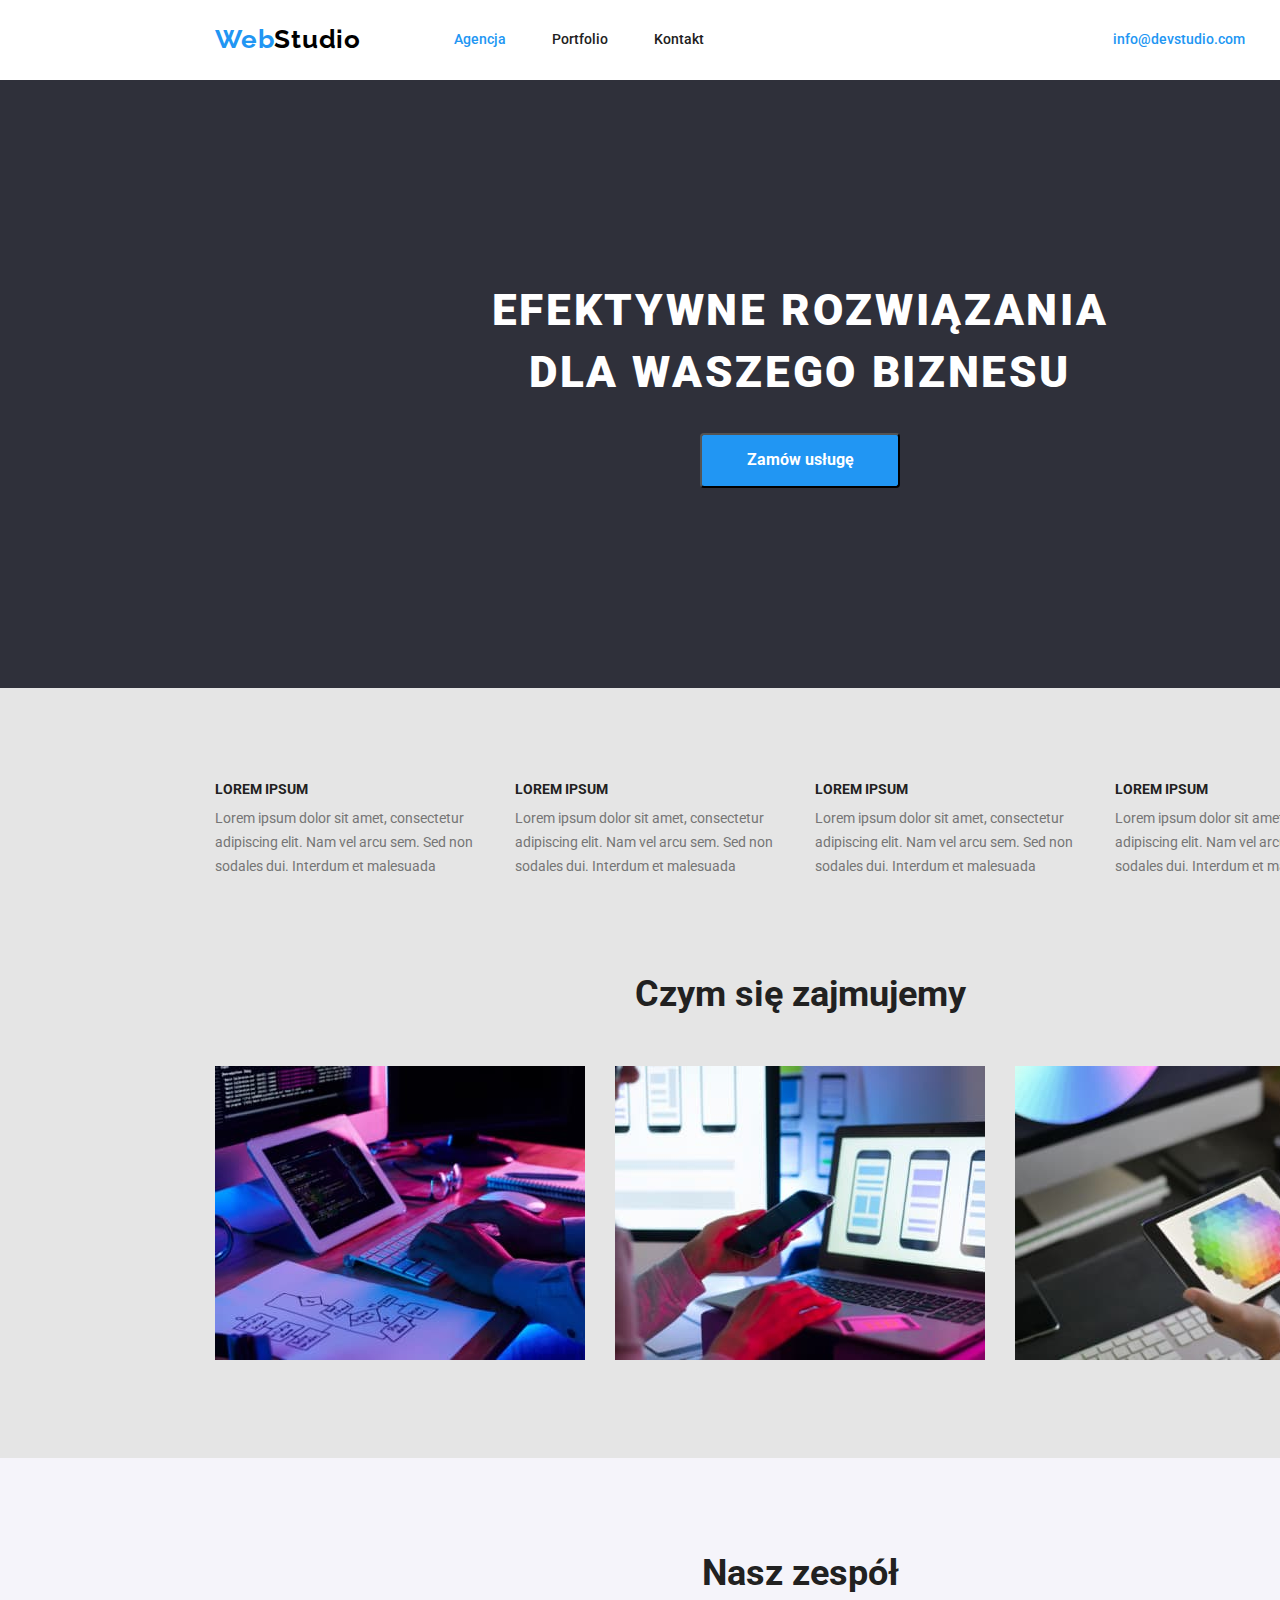
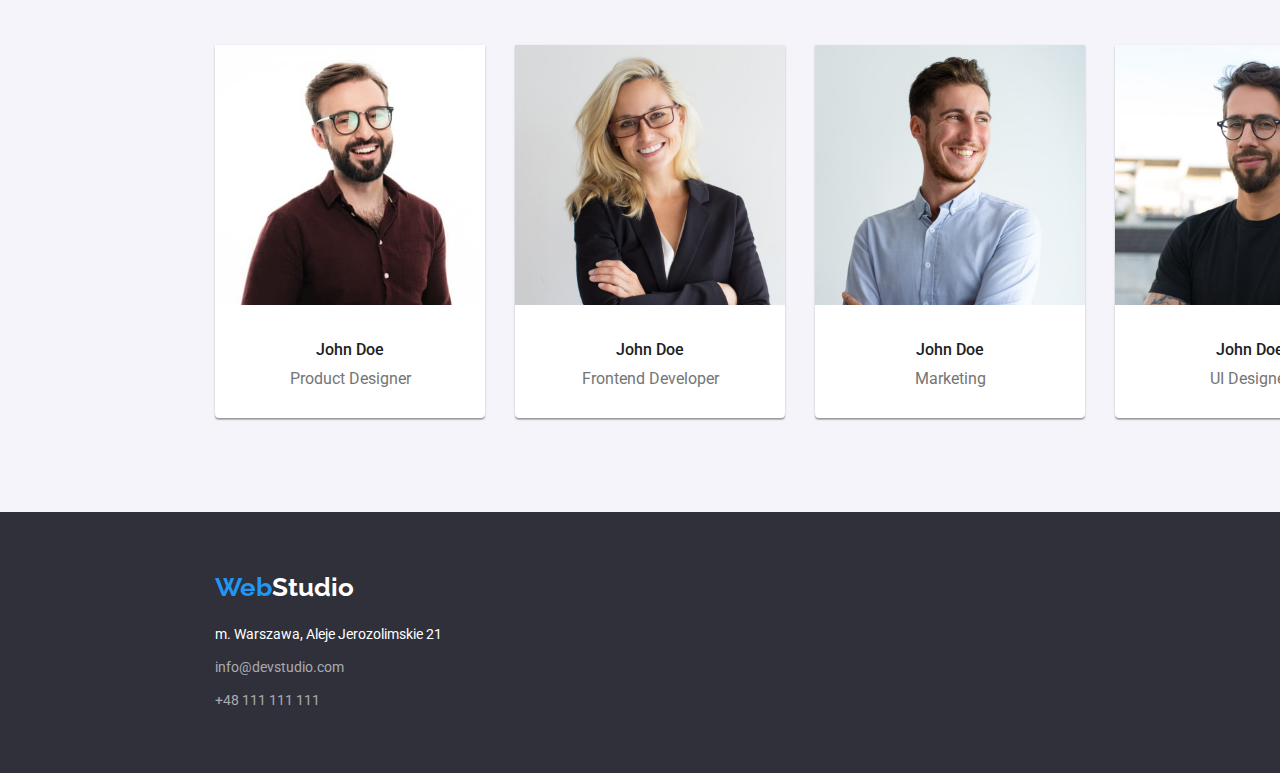
==== index.html @ 22f25082 "Homework 3" ====
<!DOCTYPE html>
<html lang="pl">
  <head>
    <meta charset="UTF-8" />
    <meta http-equiv="X-UA-Compatible" content="IE=edge" />
    <meta name="viewport" content="width=device-width, initial-scale=1.0" />
    <title>Studio</title>
    <link rel="preconnect" href="https://fonts.googleapis.com" />
    <link rel="preconnect" href="https://fonts.gstatic.com" crossorigin />
    <link
      href="https://fonts.googleapis.com/css2?family=Raleway:wght@700&family=Roboto:wght@400;500;700;900&display=swap"
      rel="stylesheet"
    />
    <link rel="stylesheet" href="./css/modern-normalize.min.css" />
    <link rel="stylesheet" href="./css/styles.css" />
  </head>
  <body>
    <header class="beginning">
      <div class="container header">
        <nav class="subpages">
          <ul class="navigation">
            <li class="navigation main-page">
              <a class="link" href="./index.html"
                ><span class="logo">Web</span>Studio</a
              >
            </li>
            <li class="navigation subpage-agency">
              <a class="link" href="./agencja">Agencja</a>
            </li>
            <li class="navigation subpage-portfolio">
              <a class="link" href="./portfolio.html">Portfolio</a>
            </li>
            <li class="navigation subpage-contact">
              <a class="link" href="./kontakt">Kontakt</a>
            </li>
          </ul>
        </nav>
        <ul class="contact">
          <li class="contact-mail">
            <a class="link" href="mailto:info@devstudio.com"
              >info@devstudio.com</a
            >
          </li>
          <li class="contact-phone">
            <a class="link" href="tel:+48111111111">+48 111 111 111</a>
          </li>
        </ul>
      </div>
    </header>
    <main>
      <div class="slogan">
        <div class="container motto">
          <h1 class="main-headline">
            EFEKTYWNE ROZWIĄZANIA DLA WASZEGO BIZNESU
          </h1>
          <button class="order-service" type="button">Zamów usługę</button>
        </div>
      </div>
      <section class="lorem-ipsum">
        <div class="container">
          <ul class="lorem">
            <li>
              <h3 class="headline-lorem">LOREM IPSUM</h3>
              <p class="text">
                Lorem ipsum dolor sit amet, consectetur adipiscing elit. Nam vel
                arcu sem. Sed non sodales dui. Interdum et malesuada
              </p>
            </li>
            <li>
              <h3 class="headline-lorem">LOREM IPSUM</h3>
              <p class="text">
                Lorem ipsum dolor sit amet, consectetur adipiscing elit. Nam vel
                arcu sem. Sed non sodales dui. Interdum et malesuada
              </p>
            </li>
            <li>
              <h3 class="headline-lorem">LOREM IPSUM</h3>
              <p class="text">
                Lorem ipsum dolor sit amet, consectetur adipiscing elit. Nam vel
                arcu sem. Sed non sodales dui. Interdum et malesuada
              </p>
            </li>
            <li>
              <h3 class="headline-lorem">LOREM IPSUM</h3>
              <p class="text">
                Lorem ipsum dolor sit amet, consectetur adipiscing elit. Nam vel
                arcu sem. Sed non sodales dui. Interdum et malesuada
              </p>
            </li>
          </ul>
        </div>
      </section>
      <section class="coverage">
        <div class="container">
          <h2 class="headline">Czym się zajmujemy</h2>
          <ul class="actions">
            <li>
              <img
                src="images/desktop.jpg"
                alt="Tworzenie stron internetowych"
                width="370"
                height="294"
              />
            </li>
            <li>
              <img
                src="images/laptop.jpg"
                alt="Tworzenie aplikacji mobilnych"
                width="370"
                height="294"
              />
            </li>
            <li>
              <img
                src="images/tablet.jpg"
                alt="Projektowanie UX/UI"
                width="370"
                height="294"
              />
            </li>
          </ul>
        </div>
      </section>
      <section class="team">
        <div class="container">
          <h2 class="headline">Nasz zespół</h2>
          <ul class="people">
            <li class="team-member">
              <img
                src="images/team-first.jpg"
                alt="Uśmiechnięty brunet w okularach"
                width="270"
                height="260"
              />
              <p class="name">John Doe</p>
              <p class="position">Product Designer</p>
            </li>
            <li class="team-member">
              <img
                src="images/team-second.jpg"
                alt="Uśmiechnięty blondynka w okularach"
                width="270"
                height="260"
              />
              <p class="name">John Doe</p>
              <p class="position">Frontend Developer</p>
            </li>
            <li class="team-member">
              <img
                src="images/team-third.jpg"
                alt="Uśmiechnięty brunet"
                width="270"
                height="260"
              />
              <p class="name">John Doe</p>
              <p class="position">Marketing</p>
            </li>
            <li class="team-member">
              <img
                src="images/team-fourth.jpg"
                alt="Brunet w okularach z brodą"
                width="270"
                height="260"
              />
              <p class="name">John Doe</p>
              <p class="position">UI Designer</p>
            </li>
          </ul>
        </div>
      </section>
    </main>
    <footer class="ending">
      <div class="container">
        <div class="contact-data">
          <a class="link-logo" href="./index.html"
            ><span class="logo">Web</span>Studio</a
          >
          <address class="contact-details">
            <p class="address">m. Warszawa, Aleje Jerozolimskie 21</p>
            <a class="link" href="mailto:info@devstudio.com"
              >info@devstudio.com</a
            >
            <a class="link" href="tel:+48111111111">+48 111 111 111</a>
          </address>
        </div>
      </div>
    </footer>
  </body>
</html>
---- css/styles.css ----
:root {
  --logo-color-first: #2196f3;
  --logo-color-second: #000000;
  --headline-color: #212121;
  --text-color: #757575;
  --dark-background-text-color: #ffffff;
  --header-background: #ffffff;
  --light-background: #e5e5e5;
  --team-background: #f5f4fa;
  --dark-background: #2f303a;
  --contact-details: rgba(255, 255, 255, 0.6);
  --branch-background-color: #eeeeee;
}

body {
  font-family: "Roboto", sans-serif;
  color: var(--text-color);
}

.container {
  width: 1200px;
  margin: 0 auto;
}

.beginning {
  width: 1600px;
}

.header {
  display: flex;
  justify-content: space-between;
}

ul {
  list-style-type: none;
  margin: 0 auto;
  padding: 0;
}

h1,
h2,
h3,
p {
  margin: 0 auto;
}

.subpages {
  padding-left: 15px;
  padding-top: 24px;
  padding-bottom: 25px;
}

.navigation {
  background-color: var(--header);
  display: flex;
  align-items: center;
}

.beginning .link {
  text-decoration: none;
  display: block;
}

.navigation.main-page .link {
  font-family: "Raleway", sans-serif;
  font-size: 26px;
  line-height: 1.2;
  font-weight: 700;
  letter-spacing: 0.03em;
  color: var(--logo-color-second);
  margin-right: 93px;
}

.logo {
  color: var(--logo-color-first);
}

.navigation.main-page .link:hover,
.navigation.main-page .link:focus {
  color: var(--logo-color-first);
}

.subpage-agency .link {
  font-size: 14px;
  line-height: 1.1;
  font-weight: 500;
  color: var(--logo-color-first);
}

.subpage-agency .link,
.subpage-portfolio .link {
  margin-right: 46px;
}
.subpage-agency .link:hover,
.subpage-agency .link:focus {
  color: var(--headline-color);
}

.subpage-portfolio .link,
.subpage-contact .link {
  font-size: 14px;
  line-height: 1.1;
  font-weight: 500;
  color: var(--headline-color);
}

.subpage-portfolio .link:hover,
.subpage-contact .link:hover,
.subpage-portfolio .link:focus,
.subpage-contact .link:focus {
  color: var(--logo-color-first);
}

.contact {
  background-color: var(--header-background);
  display: flex;
  justify-content: flex-end;
  align-items: center;
  margin: 0;
}

.contact .link {
  font-size: 14px;
  line-height: 1.1;
  font-weight: 500;
}

.contact-mail .link {
  color: var(--logo-color-first);
}

.contact-mail .link:hover,
.contact-mail .link:focus {
  color: var(--headline-color);
}

.contact-phone .link {
  text-decoration: none;
  color: var(--text-color);
  margin-left: 50px;
}

.contact-phone .link:hover,
.contact-phone .link:focus {
  color: var(--logo-color-first);
}

.slogan {
  background-color: var(--dark-background);
  width: 1600px;
}

.motto {
  padding: 200px 252px;
}
.main-headline {
  font-size: 44px;
  line-height: 1.4;
  font-weight: 900;
  letter-spacing: 0.06em;
  color: var(--dark-background-text-color);
  text-align: center;
}

.order-service {
  font-size: 16px;
  line-height: 1.9;
  font-weight: 700;
  color: var(--dark-background-text-color);
  background-color: var(--logo-color-first);
  border-radius: 4px;
  cursor: pointer;
  display: block;
  width: 200px;
  padding: 10px 41px 10px 42px;
  margin: 30px auto 0;
}

.order-service:hover,
.order-service:focus {
  color: var(--logo-color-second);
}

.lorem-ipsum,
.coverage {
  background-color: var(--light-background);
}

.lorem-ipsum {
  width: 1600px;
}

.lorem {
  display: flex;
  justify-content: space-around;
  padding-top: 94px;
}

.coverage {
  width: 1600px;
}

.headline-lorem {
  font-size: 14px;
  line-height: 1.1;
  font-weight: 700;
  color: var(--headline-color);
  width: 270px;
  margin-bottom: 10px;
}

.text {
  font-size: 14px;
  line-height: 1.7;
  width: 270px;
}

.headline {
  font-size: 36px;
  line-height: 1.2;
  font-weight: 700;
  color: var(--headline-color);
  padding-top: 94px;
  text-align: center;
  margin-bottom: 50px;
}

.actions {
  display: flex;
  justify-content: space-around;
  padding-bottom: 94px;
}

.team {
  background-color: var(--team-background);
  width: 1600px;
  padding-bottom: 94px;
}

.people {
  display: flex;
  justify-content: space-around;
}

.team-member {
  background-color: var(--header-background);
  box-shadow: 0px 1px 3px rgba(0, 0, 0, 0.12), 0px 1px 1px rgba(0, 0, 0, 0.14),
    0px 2px 1px rgba(0, 0, 0, 0.2);
  border-radius: 0px 0px 4px 4px;
}

.name {
  font-size: 16px;
  line-height: 1.2;
  font-weight: 500;
  color: var(--headline-color);
  text-align: center;
  margin: 30px auto 10px;
}

.position {
  font-size: 16px;
  line-height: 1.2;
  text-align: center;
  padding-bottom: 30px;
}

.ending {
  background-color: var(--dark-background);
  width: 1600px;
}

.ending .link,
.link-logo {
  text-decoration: none;
}

.link-logo {
  font-family: "Raleway", sans-serif;
  font-size: 26px;
  line-height: 1.2;
  font-weight: 700;
  color: var(--dark-background-text-color);
}

.ending .link:hover,
.ending .link:focus {
  color: var(--logo-color-first);
}

.address {
  font-size: 14px;
  line-height: 1.7;
  color: var(--dark-background-text-color);
}

.contact-details {
  font-style: normal;
}

.contact-data {
  padding-block: 60px;
  padding-left: 15px;
}

.link-logo {
  display: block;
  margin-bottom: 20px;
}

.contact-details .link {
  font-size: 14px;
  line-height: 1.7;
  color: var(--contact-details);
  display: block;
  margin-top: 9px;
}

.portfolio-content {
  background-color: var(--light-background);
  width: 1600px;
}

.buttons {
  width: 1600px;
}

.portfolio-branch {
  display: flex;
  padding: 174px 318px 50px 310px;
}

.branch-item {
  margin-left: 8px;
}

.branch-item {
  font-size: 16px;
  line-height: 1.6;
  font-weight: 500;
  color: var(--headline-color);
  background-color: var(--team-background);
  cursor: pointer;
  display: block;
  padding: 6px 22px;
  text-align: center;
  letter-spacing: 0.03em;
  border-radius: 4px;
  border: transparent;
}

.branch-item:hover,
.branch-item:focus {
  color: var(--logo-color-first);
}

.branch-item.all-branch {
  color: var(--dark-background-text-color);
  background-color: var(--logo-color-first);
  box-shadow: 0px 3px 1px rgba(0, 0, 0, 0.1), 0px 1px 2px rgba(0, 0, 0, 0.08),
    0px 2px 2px rgba(0, 0, 0, 0.12);
  border-radius: 4px;
  margin-left: 0;
}

.branch-item.all-branch:hover,
.branch-item.all-branch:focus {
  color: var(--headline-color);
}

.products {
  width: 1600px;
}

.product-description {
  background-color: var(--branch-background-color);
}

.product-description img {
  display: block;
}

.description {
  background-color: var(--header-background);
  margin: 0;
}

.product-title {
  font-size: 18px;
  line-height: 2;
  font-weight: 700;
  color: var(--headline-color);
  padding-top: 20px;
  padding-left: 24px;
  margin-bottom: 4px;
}

.product-type {
  font-size: 16px;
  line-height: 1.9;
  padding-bottom: 20px;
  padding-left: 24px;
}

.product-net {
  display: flex;
  flex-wrap: wrap;
  gap: 30px;
  padding: 0;
  margin: 0;
  flex-basis: calc((100%-60px) / 3);
  align-content: space-around;
  padding-left: 15px;
  padding-bottom: 94px;
}
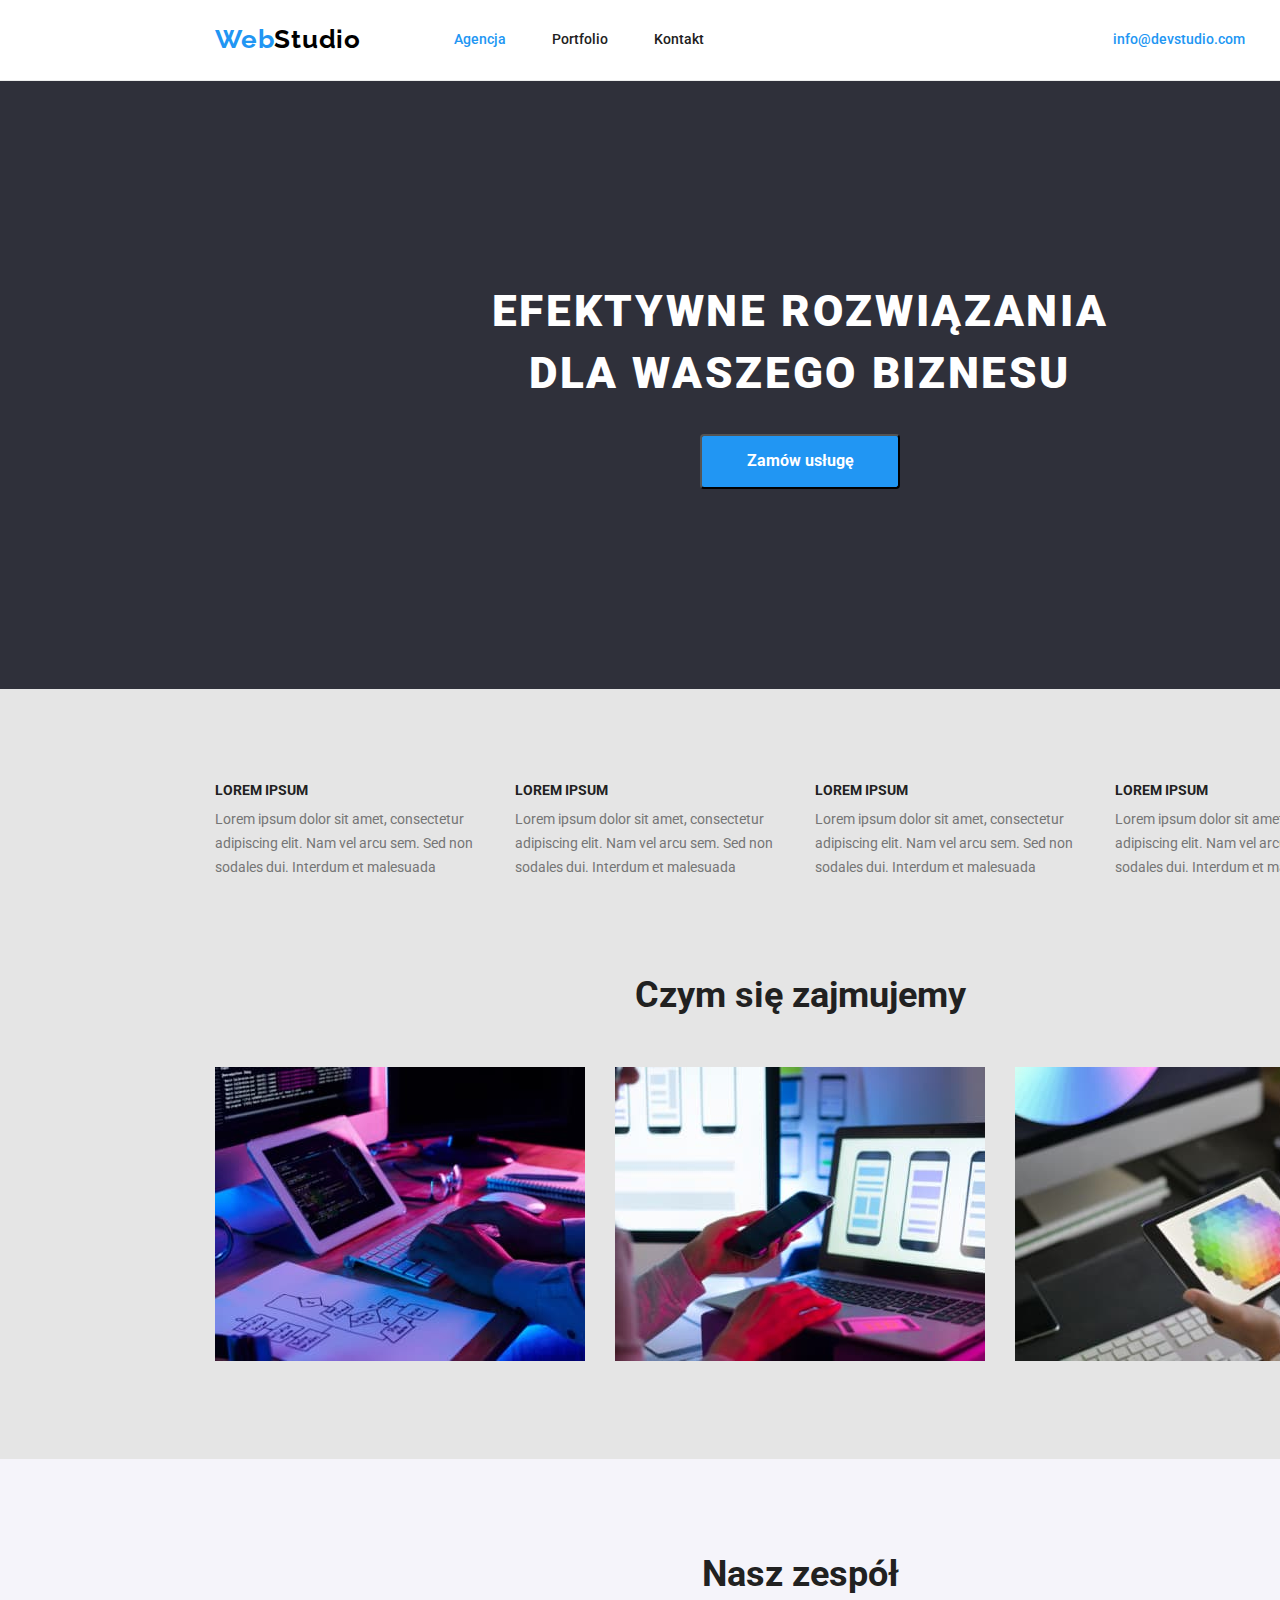
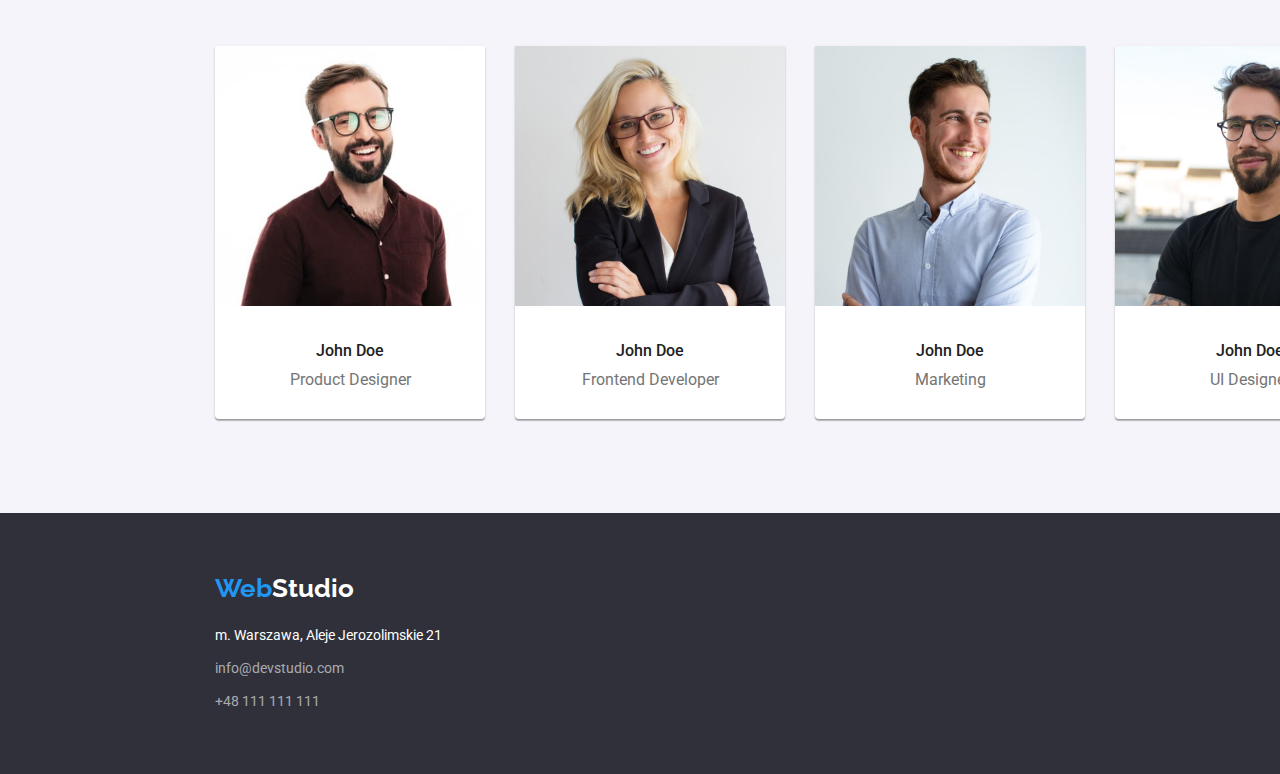
==== commit 250fcb0d: "B15 repaired" ====
--- a/index.html
+++ b/index.html
@@ -56,7 +56,7 @@
           <button class="order-service" type="button">Zamów usługę</button>
         </div>
       </div>
-      <section class="lorem-ipsum">
+      <section class="section lorem-ipsum">
         <div class="container">
           <ul class="lorem">
             <li>
@@ -90,7 +90,7 @@
           </ul>
         </div>
       </section>
-      <section class="coverage">
+      <section class="section coverage">
         <div class="container">
           <h2 class="headline">Czym się zajmujemy</h2>
           <ul class="actions">
@@ -121,7 +121,7 @@
           </ul>
         </div>
       </section>
-      <section class="team">
+      <section class="section team">
         <div class="container">
           <h2 class="headline">Nasz zespół</h2>
           <ul class="people">
--- a/css/styles.css
+++ b/css/styles.css
@@ -24,6 +24,9 @@
 
 .beginning {
   width: 1600px;
+  border-bottom-width: 1px;
+  border-bottom-style: solid;
+  border-bottom-color: #ececec;
 }
 
 .header {
@@ -181,6 +184,10 @@
   color: var(--logo-color-second);
 }
 
+.section {
+  padding-block: 94px;
+}
+
 .lorem-ipsum,
 .coverage {
   background-color: var(--light-background);
@@ -188,12 +195,12 @@
 
 .lorem-ipsum {
   width: 1600px;
+  padding-bottom: 0;
 }
 
 .lorem {
   display: flex;
   justify-content: space-around;
-  padding-top: 94px;
 }
 
 .coverage {
@@ -220,7 +227,6 @@
   line-height: 1.2;
   font-weight: 700;
   color: var(--headline-color);
-  padding-top: 94px;
   text-align: center;
   margin-bottom: 50px;
 }
@@ -228,7 +234,6 @@
 .actions {
   display: flex;
   justify-content: space-around;
-  padding-bottom: 94px;
 }
 
 .team {
@@ -323,11 +328,12 @@
 
 .buttons {
   width: 1600px;
+  padding-bottom: 0;
 }
 
 .portfolio-branch {
   display: flex;
-  padding: 174px 318px 50px 310px;
+  padding: 0 318px 50px 310px;
 }
 
 .branch-item {
@@ -370,6 +376,7 @@
 
 .products {
   width: 1600px;
+  padding-top: 0;
 }
 
 .product-description {
@@ -383,6 +390,15 @@
 .description {
   background-color: var(--header-background);
   margin: 0;
+  border-left-width: 1px;
+  border-left-style: solid;
+  border-left-color: #eeeeee;
+  border-bottom-width: 1px;
+  border-bottom-style: solid;
+  border-bottom-color: #eeeeee;
+  border-right-width: 1px;
+  border-right-style: solid;
+  border-right-color: #eeeeee;
 }
 
 .product-title {
@@ -411,5 +427,4 @@
   flex-basis: calc((100%-60px) / 3);
   align-content: space-around;
   padding-left: 15px;
-  padding-bottom: 94px;
-}
+}
